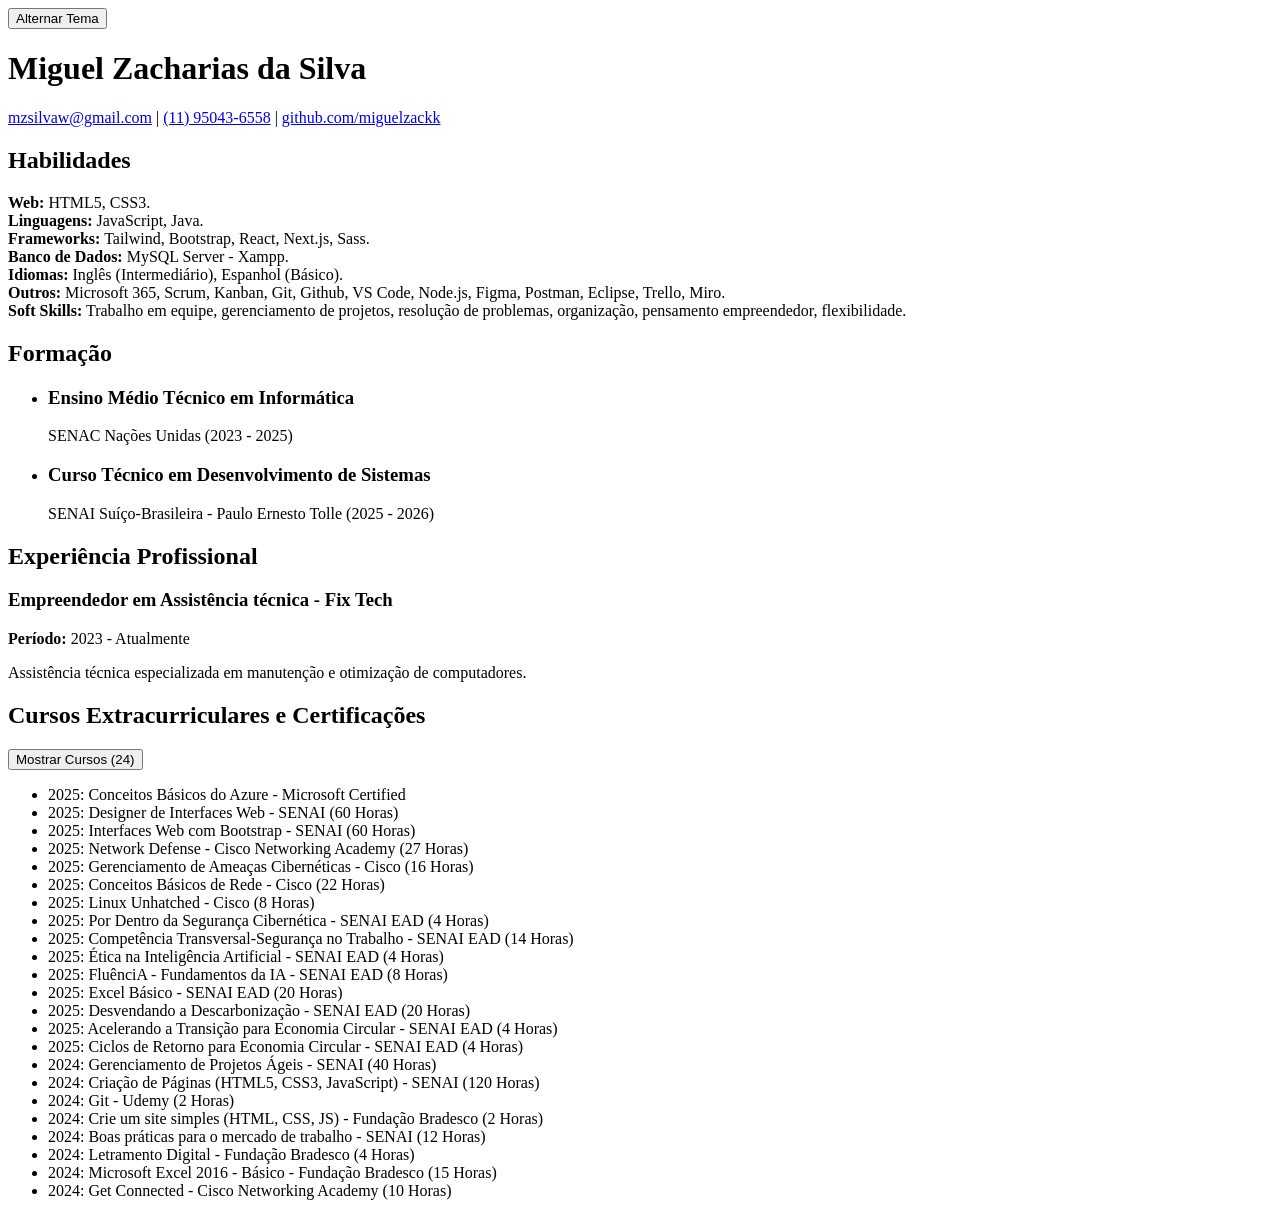
==== curriculo-web/index.html @ 36fba31a "feat: finished web resume." ====
<!DOCTYPE html>
<html lang="pt-BR">
  <head>
    <meta charset="UTF-8" />
    <meta name="viewport" content="width=device-width, initial-scale=1.0" />
    <title>Currículo - Miguel Zacharias da Silva</title>
    <link rel="stylesheet" href="/src/styles/global.css" />
    <link rel="stylesheet" href="/src/styles/style.css" />
  </head>
  <body>
    <div class="container">
      <button id="themeToggle" class="theme-toggle-button">
        Alternar Tema
      </button>

      <header>
        <h1>Miguel Zacharias da Silva</h1>
        <p>
          <a href="mailto:mzsilvaw@gmail.com">mzsilvaw@gmail.com</a> |
          <a href="tel:+5511950436558">(11) 95043-6558</a> |
          <a href="https://github.com/miguelzackk" target="_blank"
            >github.com/miguelzackk</a
          >
        </p>
      </header>

      <main>
        <section id="habilidades">
          <h2>Habilidades</h2>
          <div class="skill-category"><strong>Web:</strong> HTML5, CSS3.</div>
          <div class="skill-category">
            <strong>Linguagens:</strong> JavaScript, Java.
          </div>
          <div class="skill-category">
            <strong>Frameworks:</strong> Tailwind, Bootstrap, React, Next.js,
            Sass.
          </div>
          <div class="skill-category">
            <strong>Banco de Dados:</strong> MySQL Server - Xampp.
          </div>
          <div class="skill-category">
            <strong>Idiomas:</strong> Inglês (Intermediário), Espanhol (Básico).
          </div>
          <div class="skill-category">
            <strong>Outros:</strong> Microsoft 365, Scrum, Kanban, Git, Github,
            VS Code, Node.js, Figma, Postman, Eclipse, Trello, Miro.
          </div>
          <div class="skill-category">
            <strong>Soft Skills:</strong> Trabalho em equipe, gerenciamento de
            projetos, resolução de problemas, organização, pensamento
            empreendedor, flexibilidade.
          </div>
        </section>

        <section id="formacao">
          <h2>Formação</h2>
          <ul>
            <li>
              <h3>Ensino Médio Técnico em Informática</h3>
              <p>SENAC Nações Unidas (2023 - 2025)</p>
            </li>
            <li>
              <h3>Curso Técnico em Desenvolvimento de Sistemas</h3>
              <p>SENAI Suíço-Brasileira - Paulo Ernesto Tolle (2025 - 2026)</p>
            </li>
          </ul>
        </section>

        <section id="experiencia">
          <h2>Experiência Profissional</h2>
          <div class="experience">
            <h3>Empreendedor em Assistência técnica - Fix Tech</h3>
            <p><strong>Período:</strong> 2023 - Atualmente</p>
            <p>
              Assistência técnica especializada em manutenção e otimização de
              computadores.
            </p>
          </div>
        </section>

        <section id="cursos">
          <h2>Cursos Extracurriculares e Certificações</h2>
          <button id="cursosToggle" class="toggle-button">
            Mostrar Cursos (24)
          </button>

          <ul id="listaCursos" class="hidden">
            <li>2025: Conceitos Básicos do Azure - Microsoft Certified</li>
            <li>2025: Designer de Interfaces Web - SENAI (60 Horas)</li>
            <li>2025: Interfaces Web com Bootstrap - SENAI (60 Horas)</li>
            <li>2025: Network Defense - Cisco Networking Academy (27 Horas)</li>
            <li>
              2025: Gerenciamento de Ameaças Cibernéticas - Cisco (16 Horas)
            </li>
            <li>2025: Conceitos Básicos de Rede - Cisco (22 Horas)</li>
            <li>2025: Linux Unhatched - Cisco (8 Horas)</li>
            <li>
              2025: Por Dentro da Segurança Cibernética - SENAI EAD (4 Horas)
            </li>
            <li>
              2025: Competência Transversal-Segurança no Trabalho - SENAI EAD
              (14 Horas)
            </li>
            <li>
              2025: Ética na Inteligência Artificial - SENAI EAD (4 Horas)
            </li>
            <li>2025: FluênciA - Fundamentos da IA - SENAI EAD (8 Horas)</li>
            <li>2025: Excel Básico - SENAI EAD (20 Horas)</li>
            <li>2025: Desvendando a Descarbonização - SENAI EAD (20 Horas)</li>
            <li>
              2025: Acelerando a Transição para Economia Circular - SENAI EAD (4
              Horas)
            </li>
            <li>
              2025: Ciclos de Retorno para Economia Circular - SENAI EAD (4
              Horas)
            </li>
            <li>2024: Gerenciamento de Projetos Ágeis - SENAI (40 Horas)</li>
            <li>
              2024: Criação de Páginas (HTML5, CSS3, JavaScript) - SENAI (120
              Horas)
            </li>
            <li>2024: Git - Udemy (2 Horas)</li>
            <li>
              2024: Crie um site simples (HTML, CSS, JS) - Fundação Bradesco (2
              Horas)
            </li>
            <li>
              2024: Boas práticas para o mercado de trabalho - SENAI (12 Horas)
            </li>
            <li>2024: Letramento Digital - Fundação Bradesco (4 Horas)</li>
            <li>
              2024: Microsoft Excel 2016 - Básico - Fundação Bradesco (15 Horas)
            </li>
            <li>2024: Get Connected - Cisco Networking Academy (10 Horas)</li>
          </ul>
        </section>
      </main>
    </div>

    <script src="/src/scripts/script.js"></script>
  </body>
</html>
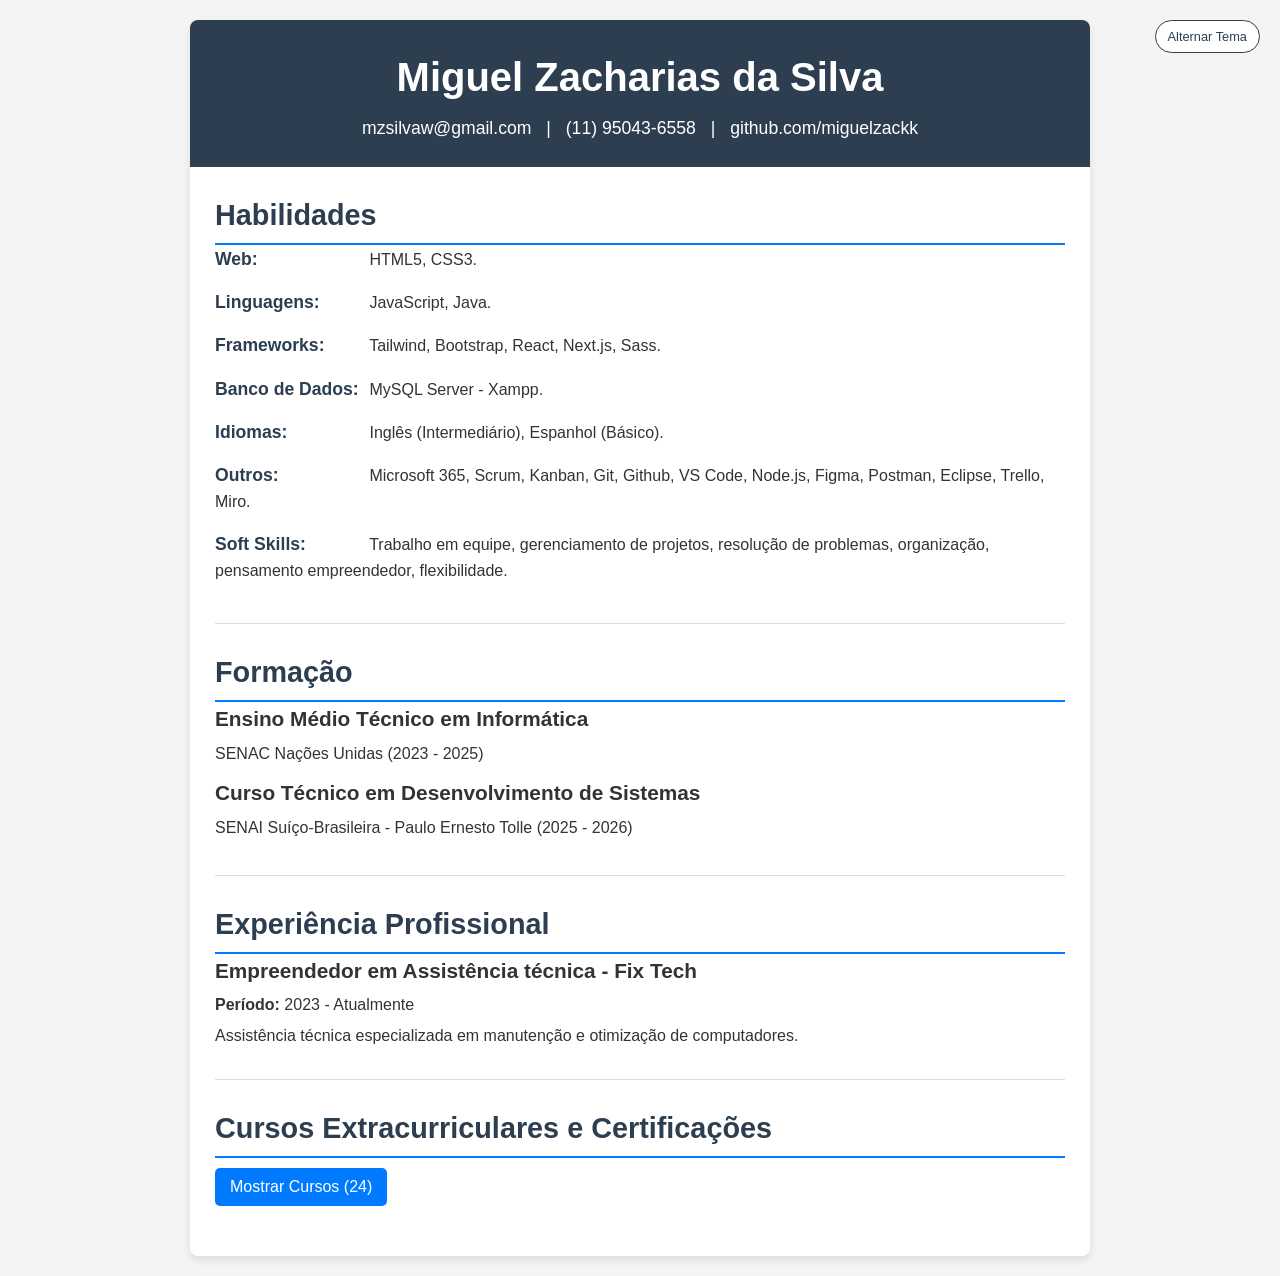
==== commit 3eff1855: "refactor: Adjust code to meet project requirements" ====
--- a/curriculo-web/index.html
+++ b/curriculo-web/index.html
@@ -4,9 +4,175 @@
     <meta charset="UTF-8" />
     <meta name="viewport" content="width=device-width, initial-scale=1.0" />
     <title>Currículo - Miguel Zacharias da Silva</title>
-    <link rel="stylesheet" href="/src/styles/global.css" />
-    <link rel="stylesheet" href="/src/styles/style.css" />
   </head>
+  <style>
+    * {
+      margin: 0;
+      padding: 0;
+      border: none;
+      box-sizing: border-box;
+      text-decoration: none;
+      background: none;
+    }
+
+    :root {
+      --cor-fundo: #f4f4f4;
+      --cor-cartao: #ffffff;
+      --cor-texto: #333;
+      --cor-titulo: #2c3e50;
+      --cor-link: #007bff;
+      --cor-borda: #ddd;
+      --sombra-cartao: 0 4px 8px rgba(0, 0, 0, 0.1);
+    }
+
+    body {
+      font-family: -apple-system, BlinkMacSystemFont, "Segoe UI", Roboto,
+        "Helvetica Neue", Arial, sans-serif;
+      margin: 0;
+      padding: 20px;
+      background-color: var(--cor-fundo);
+      color: var(--cor-texto);
+      line-height: 1.6;
+      transition: background-color 0.3s, color 0.3s;
+    }
+
+    body.dark-mode {
+      --cor-fundo: #1a1a1a;
+      --cor-cartao: #2c2c2c;
+      --cor-texto: #f0f0f0;
+      --cor-titulo: #ffffff;
+      --cor-link: #4da6ff;
+      --cor-borda: #555;
+      --sombra-cartao: 0 4px 8px rgba(0, 0, 0, 0.4);
+    }
+
+    .container {
+      max-width: 900px;
+      margin: 0 auto;
+      background-color: var(--cor-cartao);
+      border-radius: 8px;
+      box-shadow: var(--sombra-cartao);
+      overflow: hidden;
+      transition: background-color 0.3s;
+    }
+
+    header {
+      background-color: #2c3e50;
+      color: #ffffff;
+      padding: 25px;
+      text-align: center;
+    }
+
+    header h1 {
+      margin: 0;
+      font-size: 2.5em;
+      color: #ffffff;
+    }
+
+    header p {
+      margin: 5px 0 0;
+      font-size: 1.1em;
+    }
+
+    header a {
+      color: #ffffff;
+      text-decoration: none;
+      margin: 0 10px;
+    }
+    header a:hover {
+      text-decoration: underline;
+    }
+
+    .theme-toggle-button {
+      position: absolute;
+      top: 20px;
+      right: 20px;
+      background-color: var(--cor-cartao);
+      color: var(--cor-titulo);
+      border: 1px solid var(--cor-titulo);
+      padding: 8px 12px;
+      border-radius: 20px;
+      cursor: pointer;
+      font-size: 0.8em;
+      transition: background-color 0.3s, color 0.3s;
+    }
+    body.dark-mode .theme-toggle-button {
+      background-color: var(--cor-fundo);
+      color: var(--cor-texto);
+      border-color: var(--cor-texto);
+    }
+
+    main {
+      padding: 25px;
+    }
+
+    section {
+      margin-bottom: 25px;
+      padding-bottom: 25px;
+      border-bottom: 1px solid var(--cor-borda);
+    }
+    section:last-child {
+      border-bottom: none;
+      margin-bottom: 0;
+    }
+
+    h2 {
+      color: var(--cor-titulo);
+      font-size: 1.8em;
+      margin-top: 0;
+      border-bottom: 2px solid var(--cor-link);
+      padding-bottom: 5px;
+    }
+
+    h3 {
+      color: var(--cor-texto);
+      font-size: 1.3em;
+      margin-bottom: 5px;
+    }
+
+    ul {
+      list-style-type: none;
+      padding-left: 0;
+    }
+
+    li {
+      margin-bottom: 10px;
+    }
+
+    .skill-category {
+      margin-bottom: 15px;
+    }
+
+    .skill-category strong {
+      display: inline-block;
+      width: 150px;
+      font-size: 1.1em;
+      color: var(--cor-titulo);
+    }
+
+    .experience p {
+      margin: 5px 0;
+    }
+
+    .hidden {
+      display: none;
+    }
+
+    .toggle-button {
+      background-color: var(--cor-link);
+      color: white;
+      padding: 10px 15px;
+      border: none;
+      border-radius: 5px;
+      cursor: pointer;
+      font-size: 1em;
+      margin-top: 10px;
+      transition: background-color 0.3s;
+    }
+    .toggle-button:hover {
+      opacity: 0.9;
+    }
+  </style>
   <body>
     <div class="container">
       <button id="themeToggle" class="theme-toggle-button">
@@ -138,6 +304,27 @@
       </main>
     </div>
 
-    <script src="/src/scripts/script.js"></script>
+    <script>
+      document.addEventListener("DOMContentLoaded", function () {
+        const toggleButton = document.getElementById("cursosToggle");
+        const listaCursos = document.getElementById("listaCursos");
+
+        toggleButton.addEventListener("click", function () {
+          listaCursos.classList.toggle("hidden");
+
+          if (listaCursos.classList.contains("hidden")) {
+            toggleButton.textContent = "Mostrar Cursos (24)";
+          } else {
+            toggleButton.textContent = "Ocultar Cursos";
+          }
+        });
+
+        const themeButton = document.getElementById("themeToggle");
+
+        themeButton.addEventListener("click", function () {
+          document.body.classList.toggle("dark-mode");
+        });
+      });
+    </script>
   </body>
 </html>
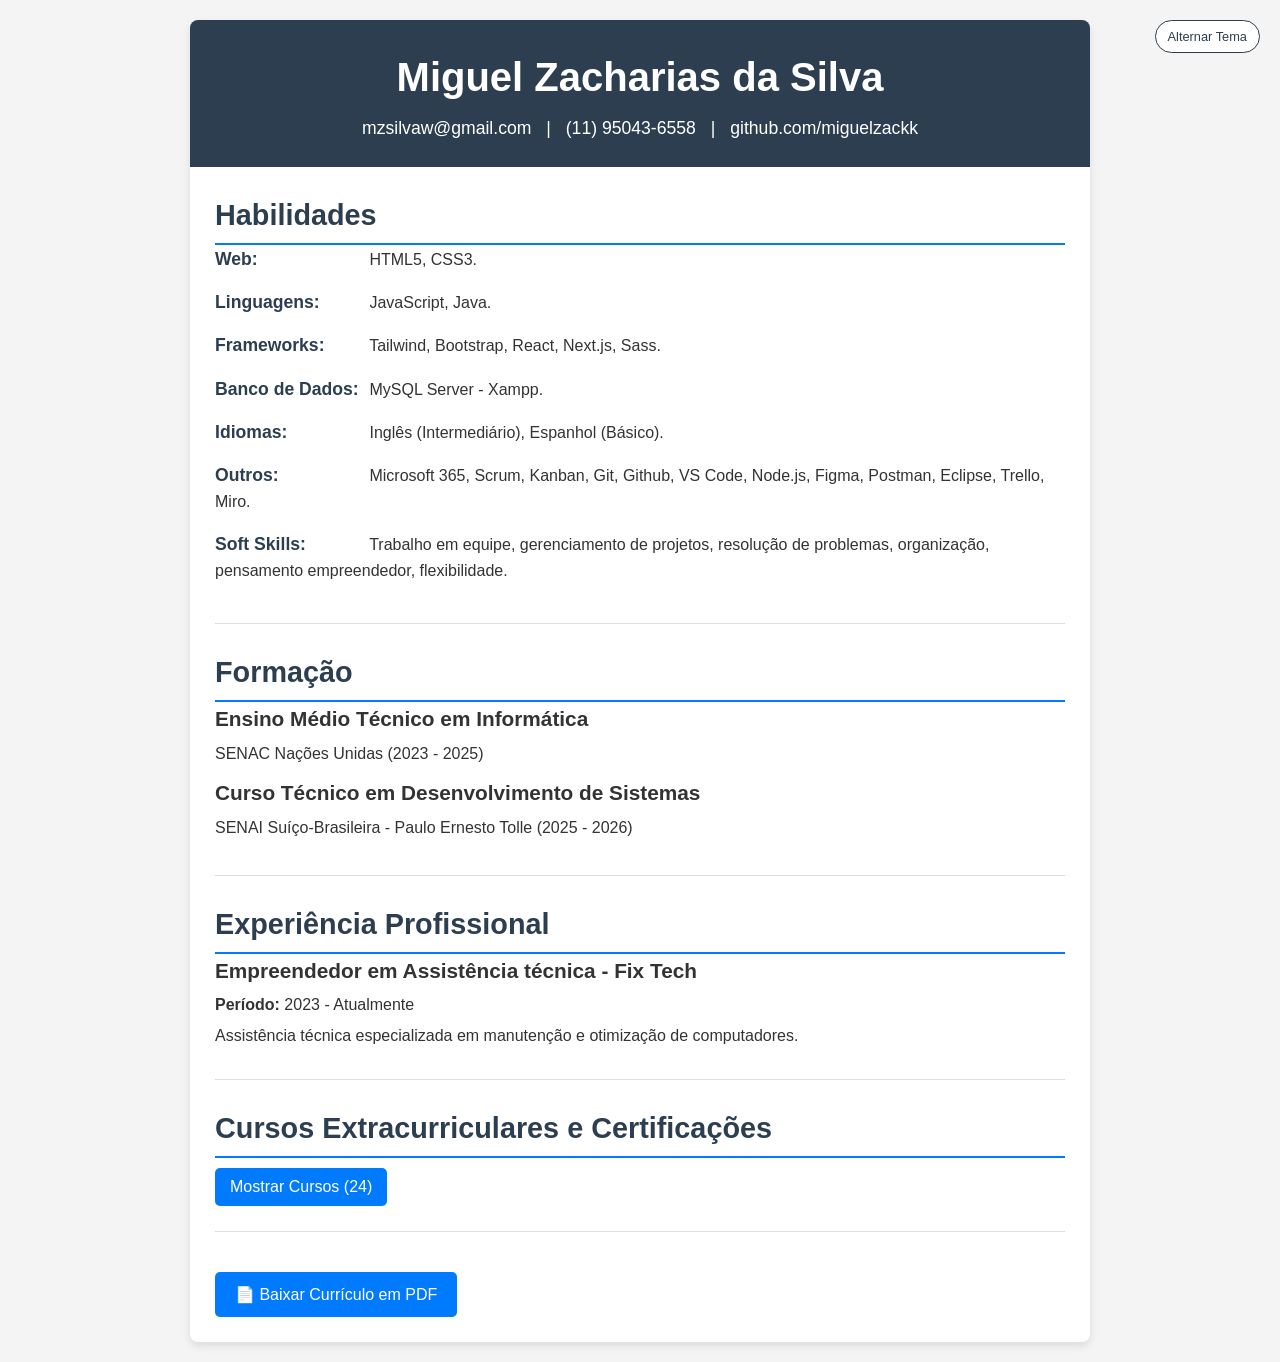
==== commit 23110e78: "feat: add button download curriculum." ====
--- a/curriculo-web/index.html
+++ b/curriculo-web/index.html
@@ -172,6 +172,20 @@
     .toggle-button:hover {
       opacity: 0.9;
     }
+
+    .download-button {
+      display: inline-block;
+      margin-top: 15px;
+      background-color: var(--cor-link);
+      color: white;
+      padding: 10px 20px;
+      border-radius: 5px;
+      font-size: 1em;
+      transition: background-color 0.3s;
+    }
+    .download-button:hover {
+      opacity: 0.9;
+    }
   </style>
   <body>
     <div class="container">
@@ -301,6 +315,9 @@
             <li>2024: Get Connected - Cisco Networking Academy (10 Horas)</li>
           </ul>
         </section>
+        <a href="curriculo dev.pdf" download class="download-button">
+          📄 Baixar Currículo em PDF
+        </a>
       </main>
     </div>
 
